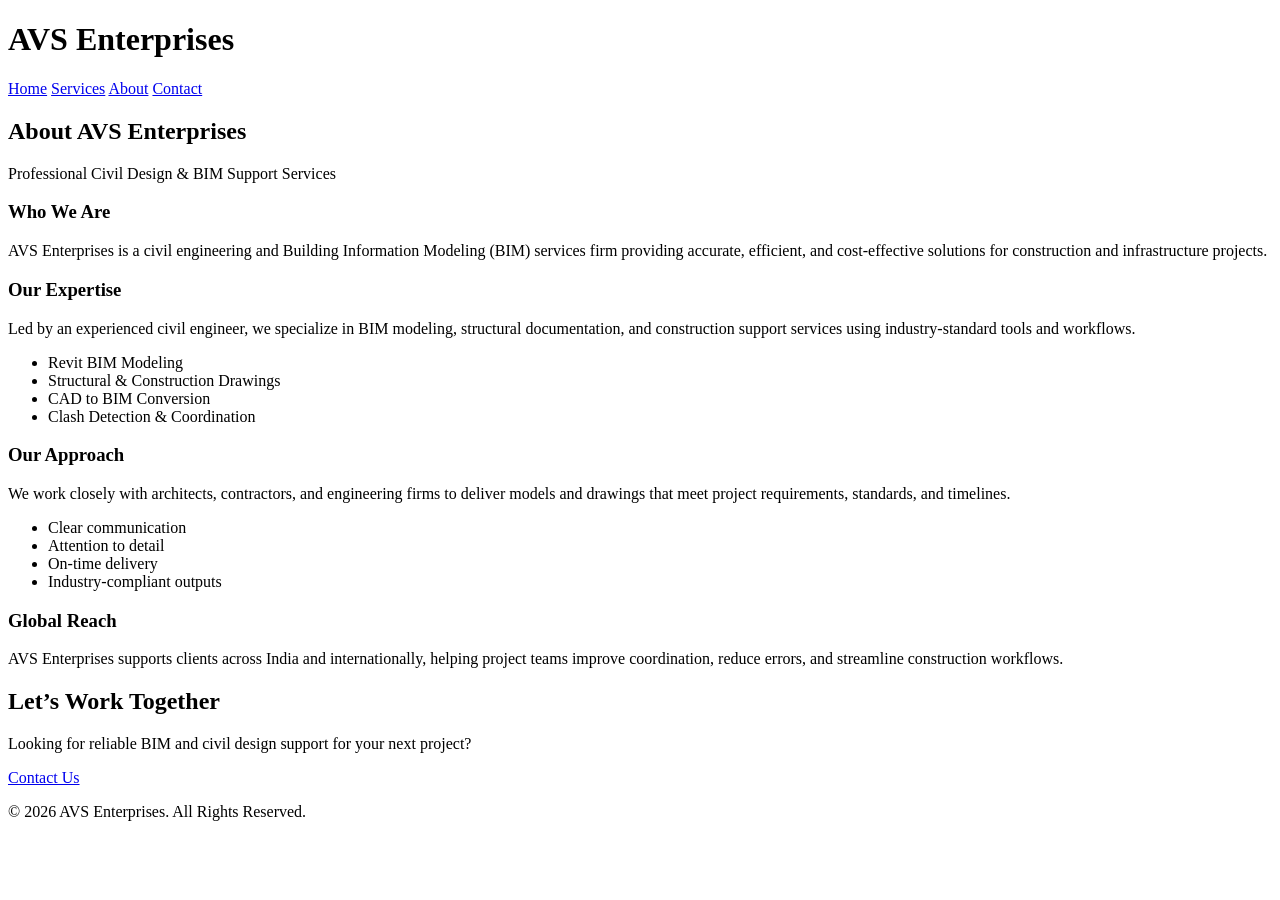
==== about.html @ fd09c1a2 "Add files via upload" ====
<!DOCTYPE html>
<html lang="en">
<head>
  <meta charset="UTF-8">
  <meta name="viewport" content="width=device-width, initial-scale=1.0">
  <title>About Us | AVS Enterprises</title>
  <link rel="stylesheet" href="css/style.css">
</head>
<body>

<!-- NAVBAR -->
<header class="navbar">
  <div class="container">
    <h1 class="logo">AVS Enterprises</h1>
    <nav>
      <a href="index.html">Home</a>
      <a href="services.html">Services</a>
      <a href="about.html" class="active">About</a>
      <a href="contact.html">Contact</a>
    </nav>
  </div>
</header>

<!-- ABOUT HERO -->
<section class="services-hero">
  <div class="container">
    <h2>About AVS Enterprises</h2>
    <p>
      Professional Civil Design & BIM Support Services
    </p>
  </div>
</section>

<!-- ABOUT CONTENT -->
<section class="services">
  <div class="container">

    <div class="service-card">
      <h3>Who We Are</h3>
      <p>
        AVS Enterprises is a civil engineering and Building Information Modeling (BIM)
        services firm providing accurate, efficient, and cost-effective solutions
        for construction and infrastructure projects.
      </p>
    </div>

    <div class="service-card">
      <h3>Our Expertise</h3>
      <p>
        Led by an experienced civil engineer, we specialize in BIM modeling,
        structural documentation, and construction support services using
        industry-standard tools and workflows.
      </p>
      <ul>
        <li>Revit BIM Modeling</li>
        <li>Structural & Construction Drawings</li>
        <li>CAD to BIM Conversion</li>
        <li>Clash Detection & Coordination</li>
      </ul>
    </div>

    <div class="service-card">
      <h3>Our Approach</h3>
      <p>
        We work closely with architects, contractors, and engineering firms to
        deliver models and drawings that meet project requirements, standards,
        and timelines.
      </p>
      <ul>
        <li>Clear communication</li>
        <li>Attention to detail</li>
        <li>On-time delivery</li>
        <li>Industry-compliant outputs</li>
      </ul>
    </div>

    <div class="service-card">
      <h3>Global Reach</h3>
      <p>
        AVS Enterprises supports clients across India and internationally,
        helping project teams improve coordination, reduce errors,
        and streamline construction workflows.
      </p>
    </div>

  </div>
</section>

<!-- CTA -->
<section class="cta">
  <div class="container">
    <h2>Let’s Work Together</h2>
    <p>
      Looking for reliable BIM and civil design support for your next project?
    </p>
    <a href="contact.html" class="btn">Contact Us</a>
  </div>
</section>

<!-- FOOTER -->
<footer class="footer">
  <p>© 2026 AVS Enterprises. All Rights Reserved.</p>
</footer>

</body>
</html>
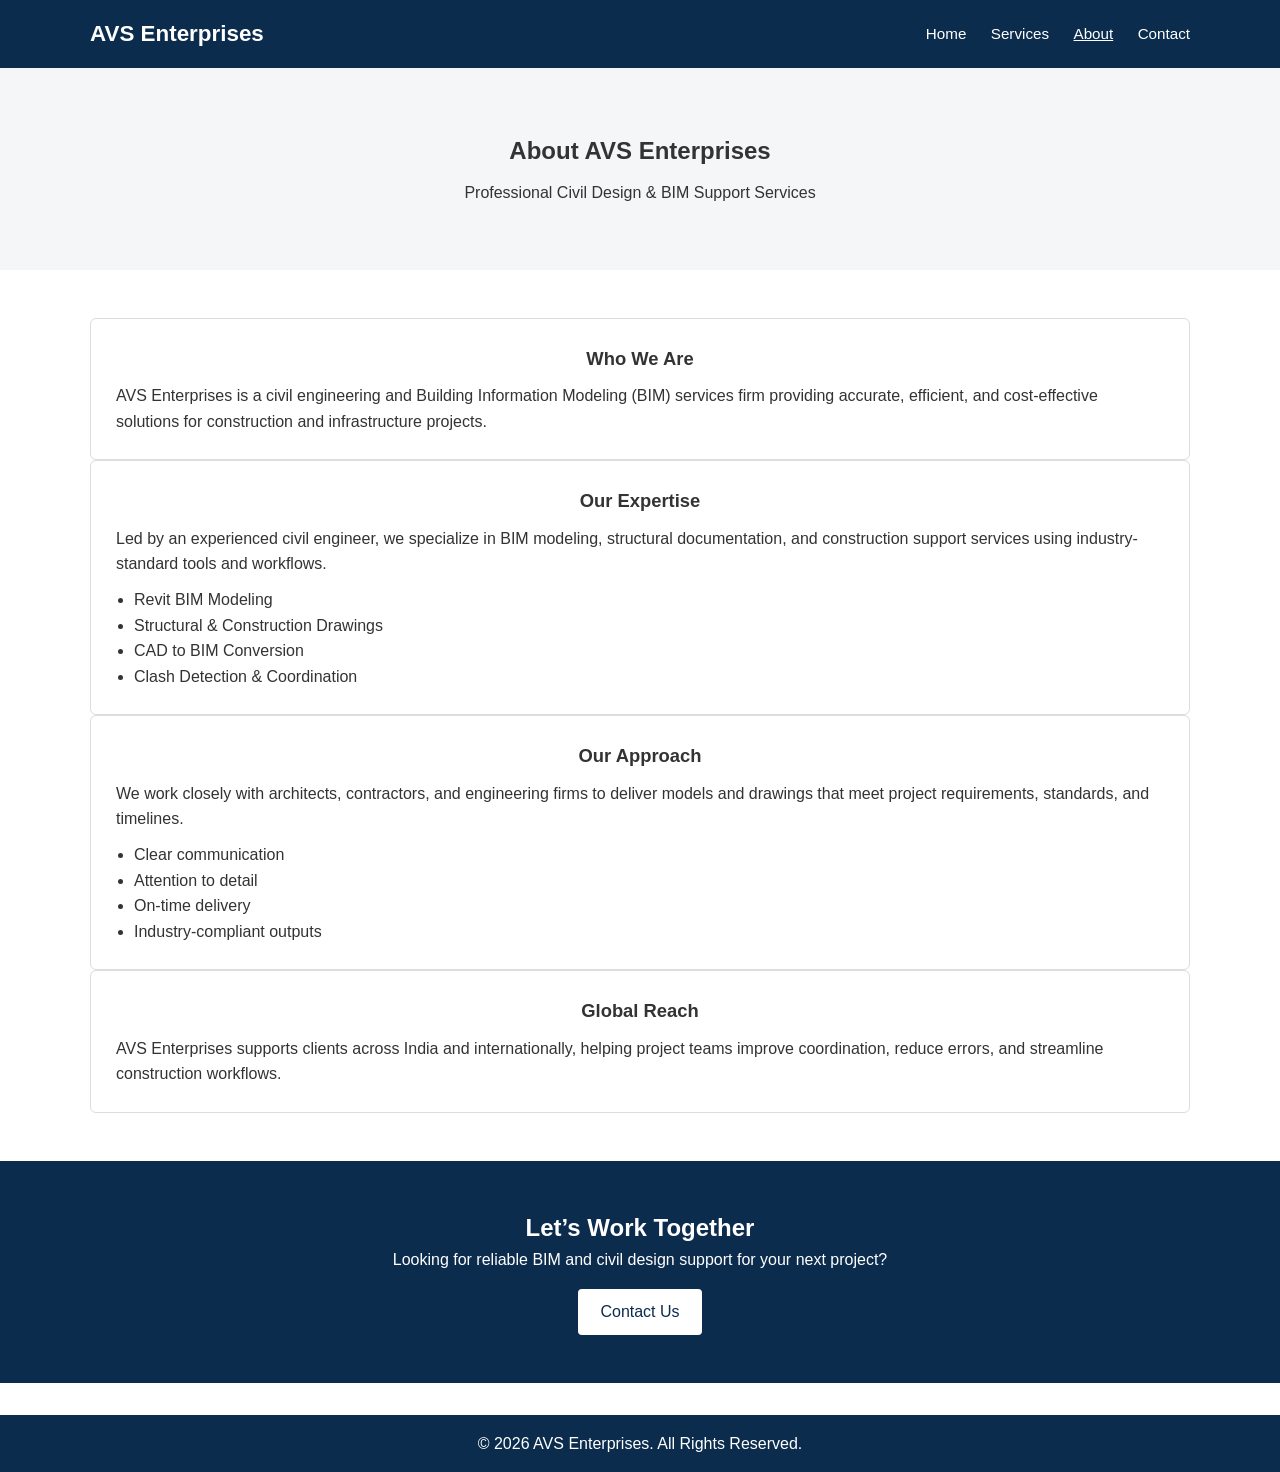
==== commit ecd15321: "Update about.html" ====
--- a/about.html
+++ b/about.html
@@ -2,8 +2,27 @@
 <html lang="en">
 <head>
   <meta charset="UTF-8">
+
+  <!-- Responsive -->
   <meta name="viewport" content="width=device-width, initial-scale=1.0">
-  <title>About Us | AVS Enterprises</title>
+
+  <!-- SEO Meta Tags -->
+  <title>About AVS Enterprises | Civil Engineering & BIM Experts</title>
+  <meta name="description" content="Learn about AVS Enterprises, a professional civil engineering and BIM services firm delivering Revit modeling, structural documentation, and construction support worldwide." />
+  <meta name="keywords" content="About AVS Enterprises, BIM Company, Civil Engineering Firm, Revit BIM Experts, Construction Documentation Services" />
+  <meta name="author" content="AVS Enterprises" />
+  <meta name="robots" content="index, follow" />
+
+  <!-- Canonical -->
+  <link rel="canonical" href="https://lunak38.github.io/avs-enterprises-website/about.html" />
+
+  <!-- Open Graph -->
+  <meta property="og:title" content="About AVS Enterprises | Civil Engineering & BIM Experts" />
+  <meta property="og:description" content="AVS Enterprises provides professional civil engineering and BIM services with a focus on accuracy, quality, and timely delivery." />
+  <meta property="og:type" content="website" />
+  <meta property="og:url" content="https://lunak38.github.io/avs-enterprises-website/about.html" />
+
+  <!-- Styles -->
   <link rel="stylesheet" href="css/style.css">
 </head>
 <body>
@@ -104,3 +123,4 @@
 
 </body>
 </html>
+
--- a/css/style.css
+++ b/css/style.css
@@ -0,0 +1,167 @@
+* {
+  margin: 0;
+  padding: 0;
+  box-sizing: border-box;
+  font-family: Arial, sans-serif;
+}
+
+body {
+  line-height: 1.6;
+  color: #333;
+  background: #fff;
+}
+
+.container {
+  width: 90%;
+  max-width: 1100px;
+  margin: auto;
+}
+
+/* ================= NAVBAR ================= */
+.navbar {
+  background: #0b2c4d;
+  padding: 1rem 0;
+}
+
+.navbar .container {
+  display: flex;
+  justify-content: space-between;
+  align-items: center;
+}
+
+.logo {
+  color: #fff;
+  font-size: 1.4rem;
+}
+
+.navbar nav a {
+  color: #fff;
+  margin-left: 20px;
+  text-decoration: none;
+  font-size: 0.95rem;
+}
+
+.navbar nav a:hover,
+.navbar nav a.active {
+  text-decoration: underline;
+}
+
+/* ================= HERO ================= */
+.hero,
+.services-hero {
+  background: #f4f6f8;
+  padding: 4rem 0;
+  text-align: center;
+}
+
+.hero h2,
+.services-hero h2 {
+  margin-bottom: 10px;
+}
+
+.btn {
+  display: inline-block;
+  margin-top: 1rem;
+  padding: 10px 22px;
+  background: #0b2c4d;
+  color: #fff;
+  text-decoration: none;
+  border-radius: 4px;
+}
+
+/* ================= SERVICES ================= */
+.services {
+  padding: 3rem 0;
+}
+
+.services h3 {
+  text-align: center;
+  margin-bottom: 30px;
+}
+
+/* Shared grid for HOME + SERVICES page */
+.services-grid,
+.service-grid {
+  display: grid;
+  grid-template-columns: repeat(auto-fit, minmax(250px, 1fr));
+  gap: 25px;
+}
+
+/* Shared card style */
+.service-card,
+.card {
+  background: #fff;
+  padding: 25px;
+  border: 1px solid #ddd;
+  border-radius: 6px;
+  transition: transform 0.25s ease, box-shadow 0.25s ease;
+}
+
+.service-card:hover,
+.card:hover {
+  transform: translateY(-6px);
+  box-shadow: 0 8px 18px rgba(0, 0, 0, 0.12);
+}
+
+/* Service titles */
+.service-card h3,
+.service-card h4,
+.card h4 {
+  font-size: 1.15rem;
+  margin-bottom: 10px;
+}
+
+/* Lists inside service cards */
+.service-card ul {
+  margin-top: 10px;
+  padding-left: 18px;
+}
+
+/* ================= CTA ================= */
+.cta {
+  background: #0b2c4d;
+  color: #fff;
+  text-align: center;
+  padding: 3rem 1rem;
+}
+
+.cta .btn {
+  background: #fff;
+  color: #0b2c4d;
+}
+
+/* ================= FOOTER ================= */
+.footer {
+  background: #0b2c4d;
+  color: #fff;
+  text-align: center;
+  padding: 1rem;
+  margin-top: 2rem;
+}
+
+/* ================= MOBILE ================= */
+@media (max-width: 768px) {
+
+  .navbar .container {
+    flex-direction: column;
+  }
+
+  .navbar nav {
+    margin-top: 10px;
+  }
+
+  .navbar nav a {
+    margin: 10px;
+    display: inline-block;
+  }
+
+  .hero,
+  .services-hero {
+    padding: 2.5rem 1rem;
+  }
+
+  .services-grid,
+  .service-grid {
+    grid-template-columns: 1fr;
+  }
+}
